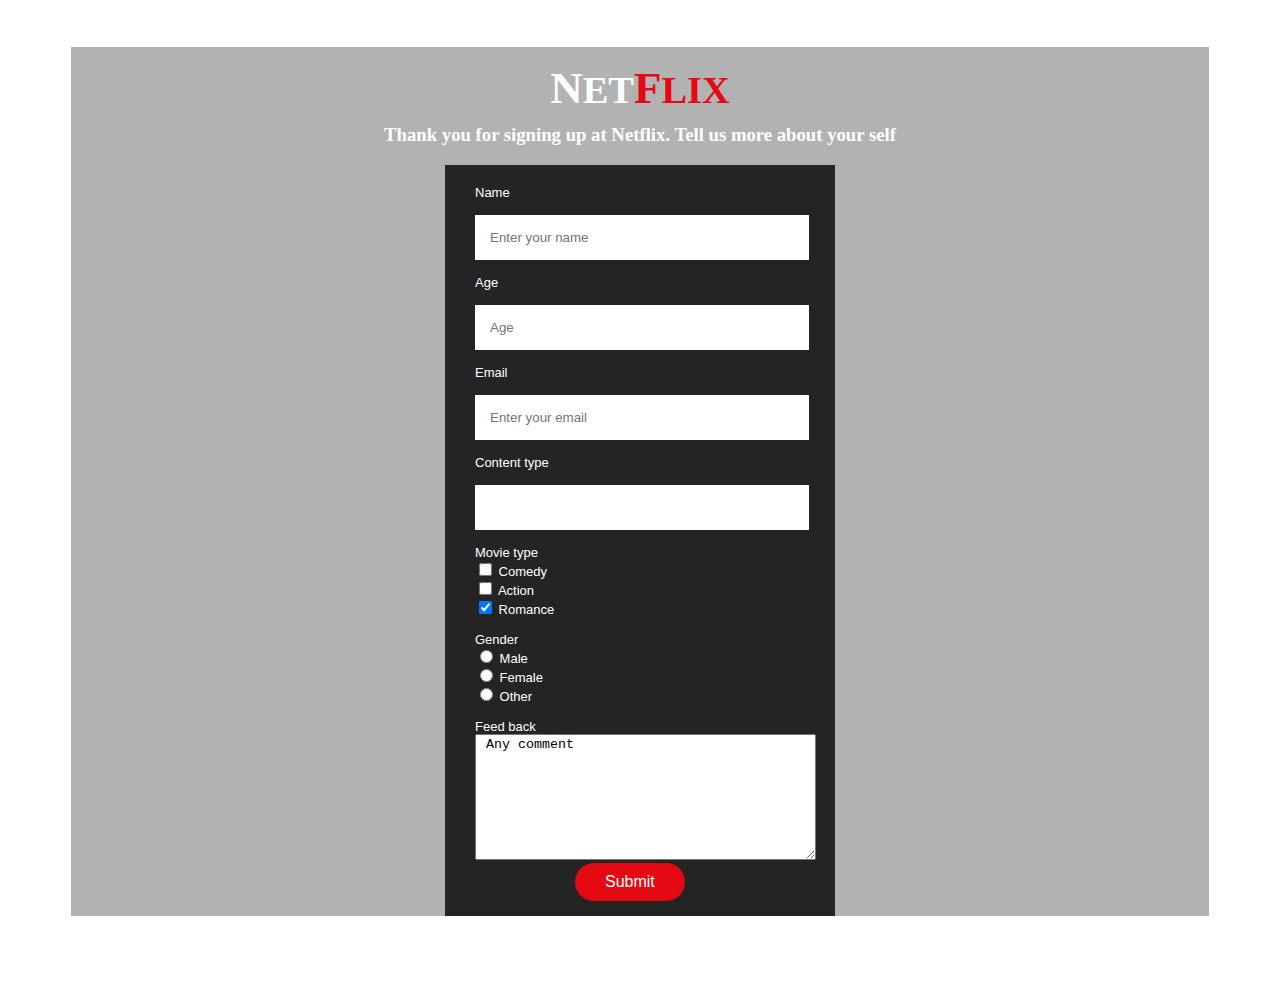
==== html-css/projects/001-survey-form/index.html @ d32d99a0 "HTML-CSS project_1" ====
<!DOCTYPE html>
<html lang="en">
<head>
    <meta charset="UTF-8">
    <meta name="viewport" content="width=device-width, initial-scale=1.0">
    <title>NETFLIX_form</title>
    <link rel="stylesheet" href="style.css">
</head>
<body>
    <div class="bg-img"><br>
        <div class="bg-2">
        <h1 id="title" style="text-align: center; padding:15px 0 0 0; margin-bottom: 0;;" ><span id="n">N</span><span id="et">ET</span><span id="f">F</span><span id="lix">LIX</span></h1>
        <h3 id="title" style="text-align: center; margin-top:10px  ;" >Thank you for signing up at Netflix. Tell us more about your self</h3>
        <div class="title"> 
        </div>
        <form action="result.html" class="container">
            <label for="name">Name</label><br>
            <input type="text" id="name" name="name" placeholder="Enter your name" required><br>
            <label for="age">Age</label><br>
            <input type="number" id="age" name="age" placeholder="Age" required><br>
            <label for="email">Email</label><br>
            <input type="email" id="email" name="email" placeholder="Enter your email" required><br>
            <label for="content">Content type</label><br>
            <input type="text" list="contents" name="content" required><br>
            <datalist id="contents">
                <option value="Series">
                <option value="Movies">
                <option value="Documentaries">
                <option value="TV Shows">
            </datalist>
            <label for="movie type">Movie type</label><br>
            <input type="checkbox" id="movie type" name="movie type" value="Comedy" ;"> Comedy<br>
            <input type="checkbox" id="movie type" name="movie type" value="Action" > Action<br> 
            <input type="checkbox" id="movie type" name="movie type" value="Romance" checked> Romance<br>  <br>
            <label for="gender">Gender</label><br>
            <input type="radio" id="gender" name="gender" value="male"> Male<br>
            <input type="radio" id="gender" name="gender" value="female"> Female<br> 
            <input type="radio" id="gender" name="gender" value="other"> Other<br> <br>
            <label for="feedback" ">Feed back</label><br>  
            <textarea name="feedback" id="feedback" cols="40" rows="8"> Any comment
            </textarea><br>
            <input type="submit" value="Submit">
        </form>
        </div>
    </div>
</body>
</html>
---- html-css/projects/001-survey-form/style.css ----
body, html {
    height: 100%;
  }
  
  div.bg-img {
    background: url("https://assets.nflxext.com/ffe/siteui/vlv3/998c1c50-6aaa-4795-ab62-9190a025d529/b9883521-f439-4c16-b5eb-b1719e2fece1/ZA-en-20191203-popsignuptwoweeks-perspective_alpha_website_small.jpg");
    border: none;
    /* background-repeat: no-repeat; */
    background-size: cover;
    background-position: top;
    min-height: 1000px;
  }
  div.bg-2 {
    background-color:rgba(0, 0, 0, 0.300);
    margin-left: auto;
    margin-right: auto;
    width:90%
  }

  /* Add styles to the form container */
  .container {
    padding: 20px 40px 15px 30px;
    background-color:rgba(0, 0, 0, 0.800);
    color: white;
    display: block;
    margin-left: auto;
    margin-right: auto;
    width:320px;
    font-family: Arial;
    font-size: small;
  }
  /* Add styles to the form container */
  
  /* Full-width input fields */
    input[type=text], input[type=number], input[type=email]  {
    width: 95%;
    padding: 15px;
    margin: 15px 0 15px 0;
    border: none;
    background:white;

  }
h3,label {
    color: white;
  }
  label {
    font-family: Arial, Helvetica, sans-serif;
  }
  #n {
  color:white ;
  font-family:Impact;
  font-size: 45px;
}
  #et {
  color:white ;
  font-family:Impact;
  font-size: larger;
}
  #f {
  color:rgb(229, 9, 20) ;
  font-family:Impact;
  font-size: 45px;
}
  #lix {
  color:rgb(229, 9, 20)  ;
  font-family:Impact;
  font-size: larger;
}
input[type=submit] {
  padding:10px 30px; 
  background:rgb(229, 9, 20); 
  border:0 none;
  cursor:pointer;
  border-radius: 20px;
  color: white;
  font-size: medium;
  margin-left: 100px;
}
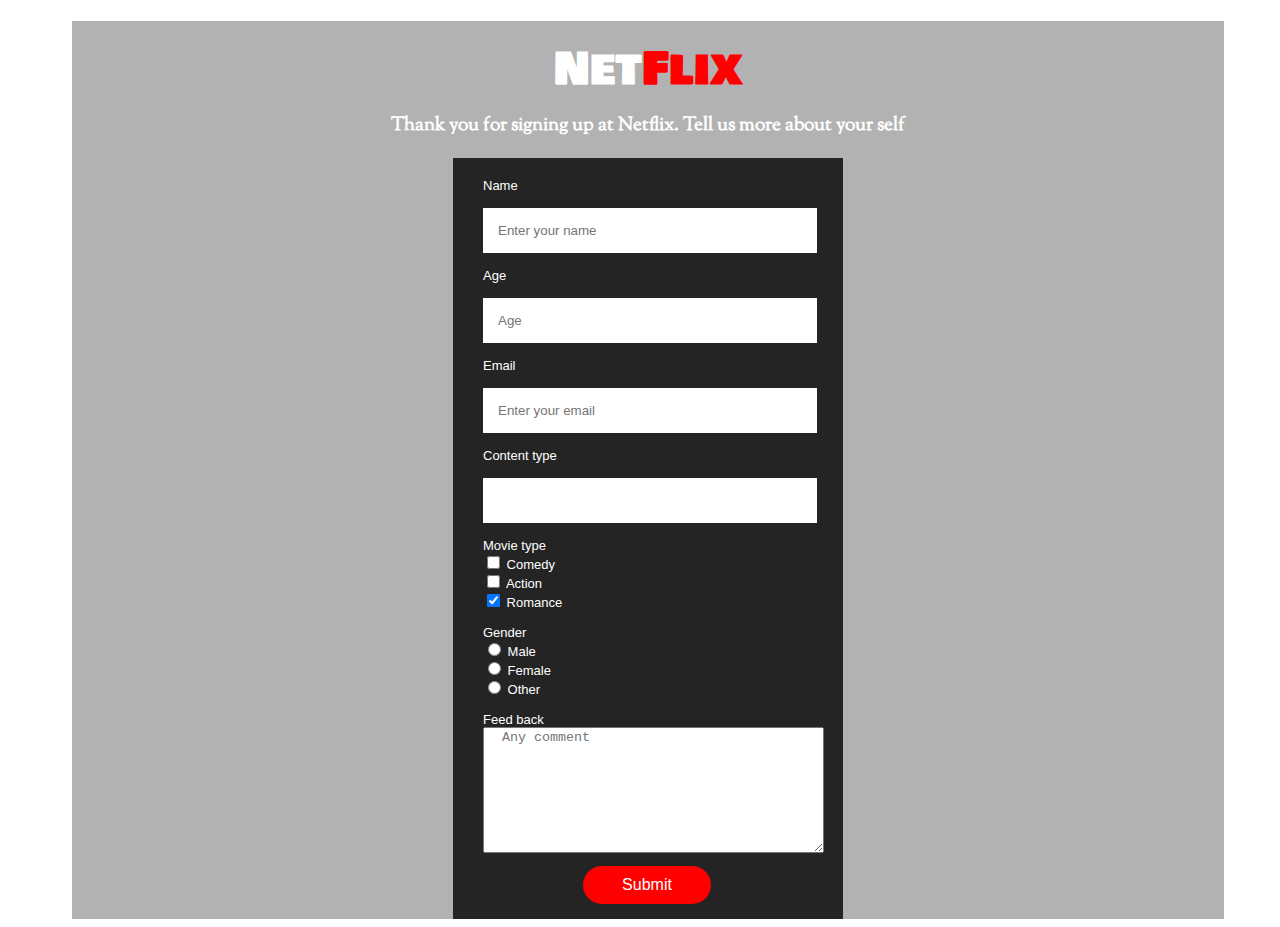
==== commit ece66bf9: "second commit" ====
--- a/html-css/projects/001-survey-form/index.html
+++ b/html-css/projects/001-survey-form/index.html
@@ -4,15 +4,14 @@
     <meta charset="UTF-8">
     <meta name="viewport" content="width=device-width, initial-scale=1.0">
     <title>NETFLIX_form</title>
-    <link rel="stylesheet" href="style.css">
+    <link href="https://fonts.googleapis.com/css2?family=Bowlby+One&display=swap" rel="stylesheet">
+    <link href="https://fonts.googleapis.com/css2?family=Sorts+Mill+Goudy&display=swap" rel="stylesheet">
+    <link href="style.css" rel="stylesheet">
 </head>
 <body>
-    <div class="bg-img"><br>
-        <div class="bg-2">
-        <h1 id="title" style="text-align: center; padding:15px 0 0 0; margin-bottom: 0;;" ><span id="n">N</span><span id="et">ET</span><span id="f">F</span><span id="lix">LIX</span></h1>
-        <h3 id="title" style="text-align: center; margin-top:10px  ;" >Thank you for signing up at Netflix. Tell us more about your self</h3>
-        <div class="title"> 
-        </div>
+    <div class="bg">
+        <h1 id="title"><span id="n">N</span><span id="e">E</span><span id="t">T</span><span id="f">F</span><span id="l">L</span><span id="i">I</span><span id="x">X</span></h1>
+        <h3 id="title">Thank you for signing up at Netflix. Tell us more about your self</h3>
         <form action="result.html" class="container">
             <label for="name">Name</label><br>
             <input type="text" id="name" name="name" placeholder="Enter your name" required><br>
@@ -36,12 +35,10 @@
             <input type="radio" id="gender" name="gender" value="male"> Male<br>
             <input type="radio" id="gender" name="gender" value="female"> Female<br> 
             <input type="radio" id="gender" name="gender" value="other"> Other<br> <br>
-            <label for="feedback" ">Feed back</label><br>  
-            <textarea name="feedback" id="feedback" cols="40" rows="8"> Any comment
-            </textarea><br>
+            <label for="feedback" ">Feed back</label><br>
+            <textarea name="feedback" id="feedback" cols="40" rows="8" placeholder="  Any comment"></textarea><br>
             <input type="submit" value="Submit">
         </form>
-        </div>
     </div>
 </body>
 </html>--- a/html-css/projects/001-survey-form/style.css
+++ b/html-css/projects/001-survey-form/style.css
@@ -1,19 +1,15 @@
-body, html {
-    height: 100%;
+body {
+  background: url("https://assets.nflxext.com/ffe/siteui/vlv3/998c1c50-6aaa-4795-ab62-9190a025d529/b9883521-f439-4c16-b5eb-b1719e2fece1/ZA-en-20191203-popsignuptwoweeks-perspective_alpha_website_small.jpg");
+  border: none;
+  background-size: cover;
+  background-position: top;
+  height: 100%;
+  width: 100%;
   }
-  
-  div.bg-img {
-    background: url("https://assets.nflxext.com/ffe/siteui/vlv3/998c1c50-6aaa-4795-ab62-9190a025d529/b9883521-f439-4c16-b5eb-b1719e2fece1/ZA-en-20191203-popsignuptwoweeks-perspective_alpha_website_small.jpg");
-    border: none;
-    /* background-repeat: no-repeat; */
-    background-size: cover;
-    background-position: top;
-    min-height: 1000px;
-  }
-  div.bg-2 {
+
+  div.bg {
     background-color:rgba(0, 0, 0, 0.300);
-    margin-left: auto;
-    margin-right: auto;
+    margin:auto;
     width:90%
   }
 
@@ -23,56 +19,84 @@
     background-color:rgba(0, 0, 0, 0.800);
     color: white;
     display: block;
-    margin-left: auto;
-    margin-right: auto;
+    margin:auto;
     width:320px;
     font-family: Arial;
     font-size: small;
   }
-  /* Add styles to the form container */
-  
+  #n {
+    color:white ;
+    font-family: 'Bowlby One', cursive;
+    font-size: 42px;
+  }
+    #e {
+    color:white ;
+    font-family: 'Bowlby One', cursive;
+    font-size: larger;
+  }
+    #t {
+    color:white ;
+    font-family: 'Bowlby One', cursive;
+    font-size: larger;
+  }
+    #f {
+    color:rgb(255, 0, 0) ;
+    font-family: 'Bowlby One', cursive;
+    font-size: 42px;
+  }
+    #l {
+    color:rgb(255, 0, 0)  ;
+    font-family: 'Bowlby One', cursive;
+    font-size: larger;
+  }
+    #i {
+    color:rgb(255, 0, 0)  ;
+    font-family: 'Bowlby One', cursive;
+    font-size: larger;
+  }
+    #x {
+    color:rgb(255, 0, 0)  ;
+    font-family: 'Bowlby One', cursive;
+    font-size: larger;
+  }
+
+h1 {
+  letter-spacing: 1px;
+  text-align: center; 
+  padding:15px 0 0 0; 
+  margin-bottom: 0
+}
+
+h3 {
+    color: white;
+    font-family: 'Sorts Mill Goudy', serif;
+    text-align: center; 
+    margin-top:10px  ;
+  }
+
+  label {
+    font-family: Arial, Helvetica, sans-serif;
+    color: white;
+  }
+
   /* Full-width input fields */
-    input[type=text], input[type=number], input[type=email]  {
+  input[type=text], input[type=number], input[type=email]  {
     width: 95%;
     padding: 15px;
     margin: 15px 0 15px 0;
     border: none;
     background:white;
-
-  }
-h3,label {
-    color: white;
-  }
-  label {
-    font-family: Arial, Helvetica, sans-serif;
-  }
-  #n {
-  color:white ;
-  font-family:Impact;
-  font-size: 45px;
-}
-  #et {
-  color:white ;
-  font-family:Impact;
-  font-size: larger;
-}
-  #f {
-  color:rgb(229, 9, 20) ;
-  font-family:Impact;
-  font-size: 45px;
-}
-  #lix {
-  color:rgb(229, 9, 20)  ;
-  font-family:Impact;
-  font-size: larger;
-}
+  }  
+  
 input[type=submit] {
   padding:10px 30px; 
-  background:rgb(229, 9, 20); 
+  background:rgb(255, 0, 0); 
   border:0 none;
-  cursor:pointer;
+  cursor: pointer;
   border-radius: 20px;
   color: white;
   font-size: medium;
-  margin-left: 100px;
-}+  margin-left:100px;
+  width:40%;
+  margin-top: 10px;
+}
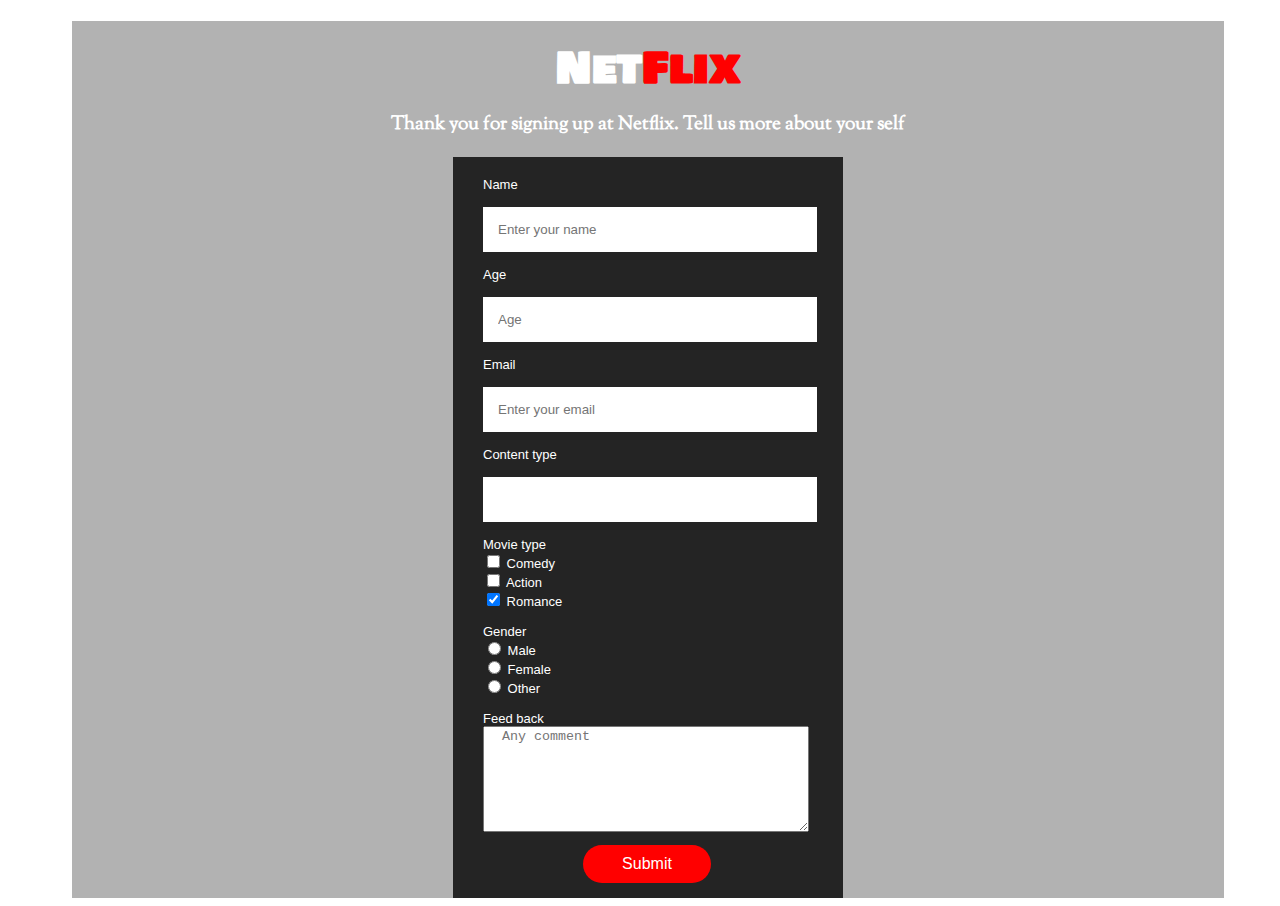
==== commit 448ee562: "second commit" ====
--- a/html-css/projects/001-survey-form/index.html
+++ b/html-css/projects/001-survey-form/index.html
@@ -4,7 +4,7 @@
     <meta charset="UTF-8">
     <meta name="viewport" content="width=device-width, initial-scale=1.0">
     <title>NETFLIX_form</title>
-    <link href="https://fonts.googleapis.com/css2?family=Bowlby+One&display=swap" rel="stylesheet">
+    <link href="https://fonts.googleapis.com/css2?family=Bowlby+One+SC&display=swap" rel="stylesheet">
     <link href="https://fonts.googleapis.com/css2?family=Sorts+Mill+Goudy&display=swap" rel="stylesheet">
     <link href="style.css" rel="stylesheet">
 </head>
@@ -36,7 +36,7 @@
             <input type="radio" id="gender" name="gender" value="female"> Female<br> 
             <input type="radio" id="gender" name="gender" value="other"> Other<br> <br>
             <label for="feedback" ">Feed back</label><br>
-            <textarea name="feedback" id="feedback" cols="40" rows="8" placeholder="  Any comment"></textarea><br>
+            <textarea name="feedback" id="feedback" style="width:100%; height: 100px;" placeholder="  Any comment"></textarea><br>
             <input type="submit" value="Submit">
         </form>
     </div>
--- a/html-css/projects/001-survey-form/style.css
+++ b/html-css/projects/001-survey-form/style.css
@@ -26,37 +26,37 @@
   }
   #n {
     color:white ;
-    font-family: 'Bowlby One', cursive;
+    font-family: 'Bowlby One SC', cursive;
     font-size: 42px;
   }
     #e {
     color:white ;
-    font-family: 'Bowlby One', cursive;
+    font-family: 'Bowlby One SC', cursive;
     font-size: larger;
   }
     #t {
     color:white ;
-    font-family: 'Bowlby One', cursive;
+    font-family: 'Bowlby One SC', cursive;
     font-size: larger;
   }
     #f {
     color:rgb(255, 0, 0) ;
-    font-family: 'Bowlby One', cursive;
+    font-family: 'Bowlby One SC', cursive;
     font-size: 42px;
   }
     #l {
     color:rgb(255, 0, 0)  ;
-    font-family: 'Bowlby One', cursive;
+    font-family: 'Bowlby One SC', cursive;
     font-size: larger;
   }
     #i {
     color:rgb(255, 0, 0)  ;
-    font-family: 'Bowlby One', cursive;
+    font-family: 'Bowlby One SC', cursive;
     font-size: larger;
   }
     #x {
     color:rgb(255, 0, 0)  ;
-    font-family: 'Bowlby One', cursive;
+    font-family: 'Bowlby One SC', cursive;
     font-size: larger;
   }
 
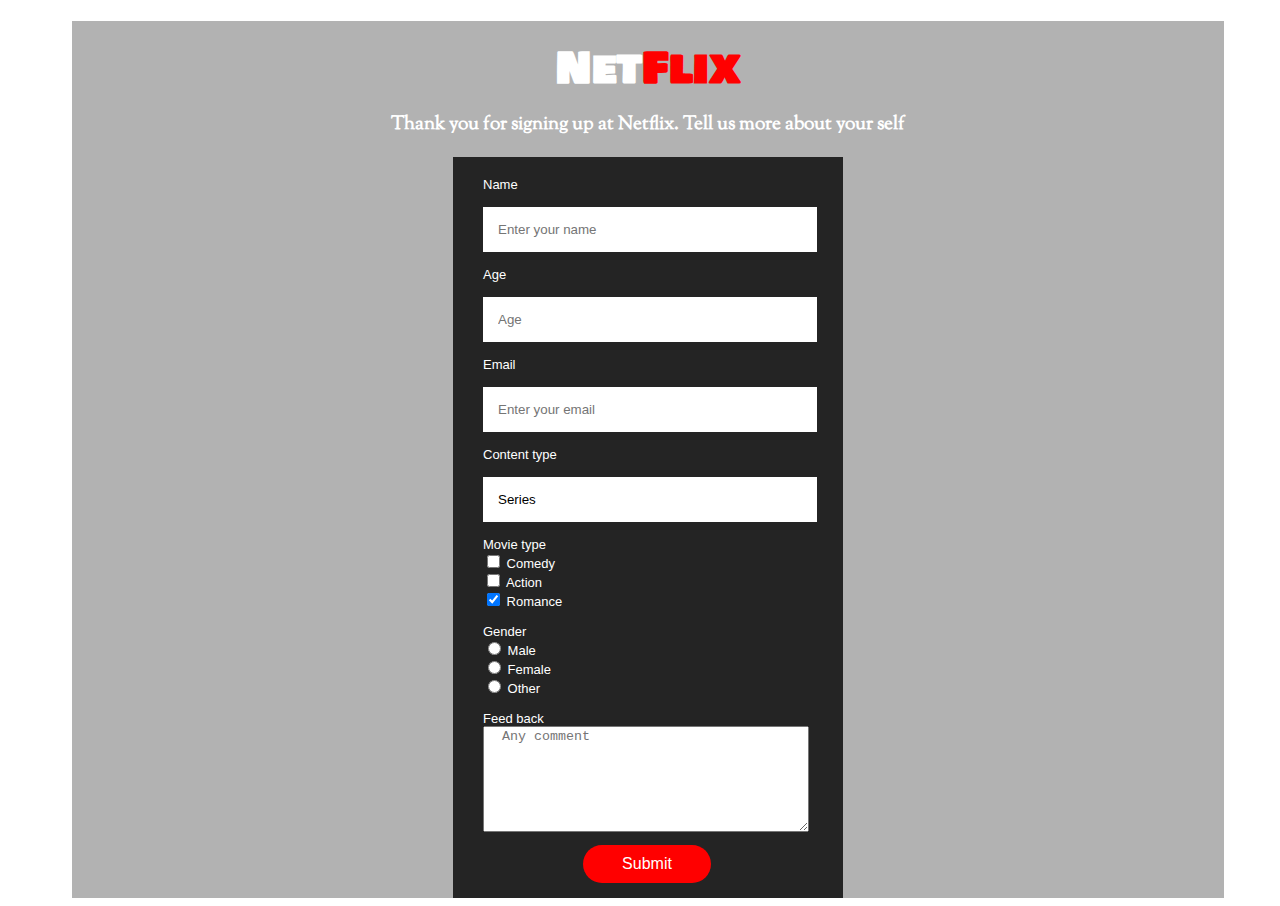
==== commit 613c4744: "second commit" ====
--- a/html-css/projects/001-survey-form/index.html
+++ b/html-css/projects/001-survey-form/index.html
@@ -20,7 +20,7 @@
             <label for="email">Email</label><br>
             <input type="email" id="email" name="email" placeholder="Enter your email" required><br>
             <label for="content">Content type</label><br>
-            <input type="text" list="contents" name="content" required><br>
+            <input type="text" list="contents" name="content" value="Series" required><br>
             <datalist id="contents">
                 <option value="Series">
                 <option value="Movies">
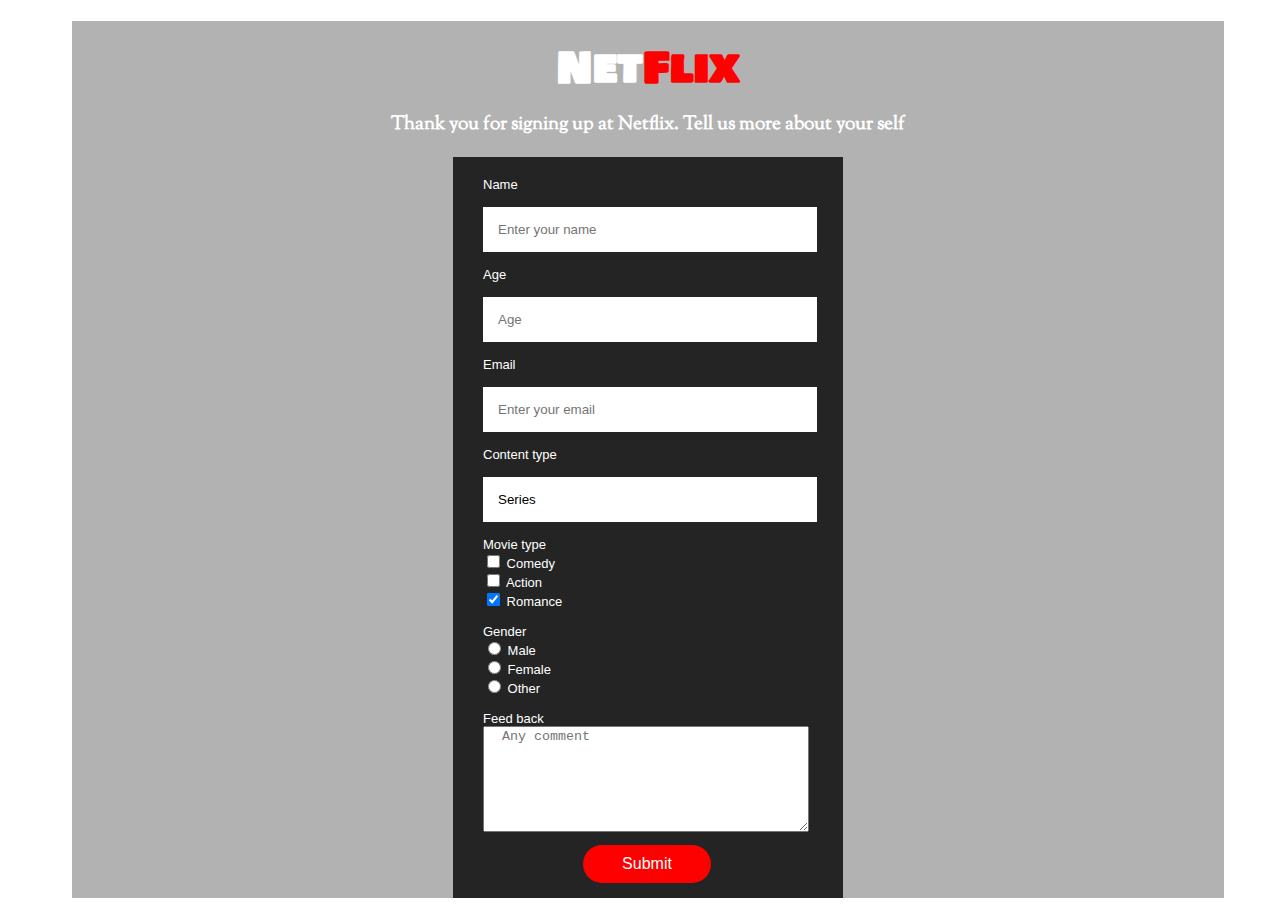
==== commit 6db2015e: "secod commit" ====
--- a/html-css/projects/001-survey-form/index.html
+++ b/html-css/projects/001-survey-form/index.html
@@ -10,8 +10,8 @@
 </head>
 <body>
     <div class="bg">
-        <h1 id="title"><span id="n">N</span><span id="e">E</span><span id="t">T</span><span id="f">F</span><span id="l">L</span><span id="i">I</span><span id="x">X</span></h1>
-        <h3 id="title">Thank you for signing up at Netflix. Tell us more about your self</h3>
+        <h1><span id="net">Net</span><span id="flix">Flix</span></h1>
+        <h3>Thank you for signing up at Netflix. Tell us more about your self</h3>
         <form action="result.html" class="container">
             <label for="name">Name</label><br>
             <input type="text" id="name" name="name" placeholder="Enter your name" required><br>
--- a/html-css/projects/001-survey-form/style.css
+++ b/html-css/projects/001-survey-form/style.css
@@ -4,13 +4,13 @@
   background-size: cover;
   background-position: top;
   height: 100%;
-  width: 100%;
+  width: 100%;    /* Sayfadaki kaymalar bu sayede engellendi. */
   }
 
   div.bg {
     background-color:rgba(0, 0, 0, 0.300);
-    margin:auto;
-    width:90%
+    margin:auto;  /* Arka planin ortali kalmasi bu sayede saglandi */
+    width:90%   /* Arka planin sayfa degisse bile ayni oranda kücülmesi saglanmis oldu. */
   }
 
   /* Add styles to the form container */
@@ -19,45 +19,20 @@
     background-color:rgba(0, 0, 0, 0.800);
     color: white;
     display: block;
-    margin:auto;
-    width:320px;
+    margin:auto;  /* Arka planin ortali kalmasi bu sayede saglandi */
+    width:320px;   /* Form sayfasinin hep ayni genislikte kalmasini istedigim icin px degeri girdim */
     font-family: Arial;
     font-size: small;
   }
-  #n {
+  #net {
     color:white ;
     font-family: 'Bowlby One SC', cursive;
     font-size: 42px;
   }
-    #e {
-    color:white ;
-    font-family: 'Bowlby One SC', cursive;
-    font-size: larger;
-  }
-    #t {
-    color:white ;
-    font-family: 'Bowlby One SC', cursive;
-    font-size: larger;
-  }
-    #f {
+    #flix {
     color:rgb(255, 0, 0) ;
     font-family: 'Bowlby One SC', cursive;
     font-size: 42px;
-  }
-    #l {
-    color:rgb(255, 0, 0)  ;
-    font-family: 'Bowlby One SC', cursive;
-    font-size: larger;
-  }
-    #i {
-    color:rgb(255, 0, 0)  ;
-    font-family: 'Bowlby One SC', cursive;
-    font-size: larger;
-  }
-    #x {
-    color:rgb(255, 0, 0)  ;
-    font-family: 'Bowlby One SC', cursive;
-    font-size: larger;
   }
 
 h1 {
@@ -96,7 +71,7 @@
   border-radius: 20px;
   color: white;
   font-size: medium;
-  margin-left:100px;
+  margin-left:100px;    /* submit butonunun ortali olmasi icin yapildi */
   width:40%;
   margin-top: 10px;
 }
